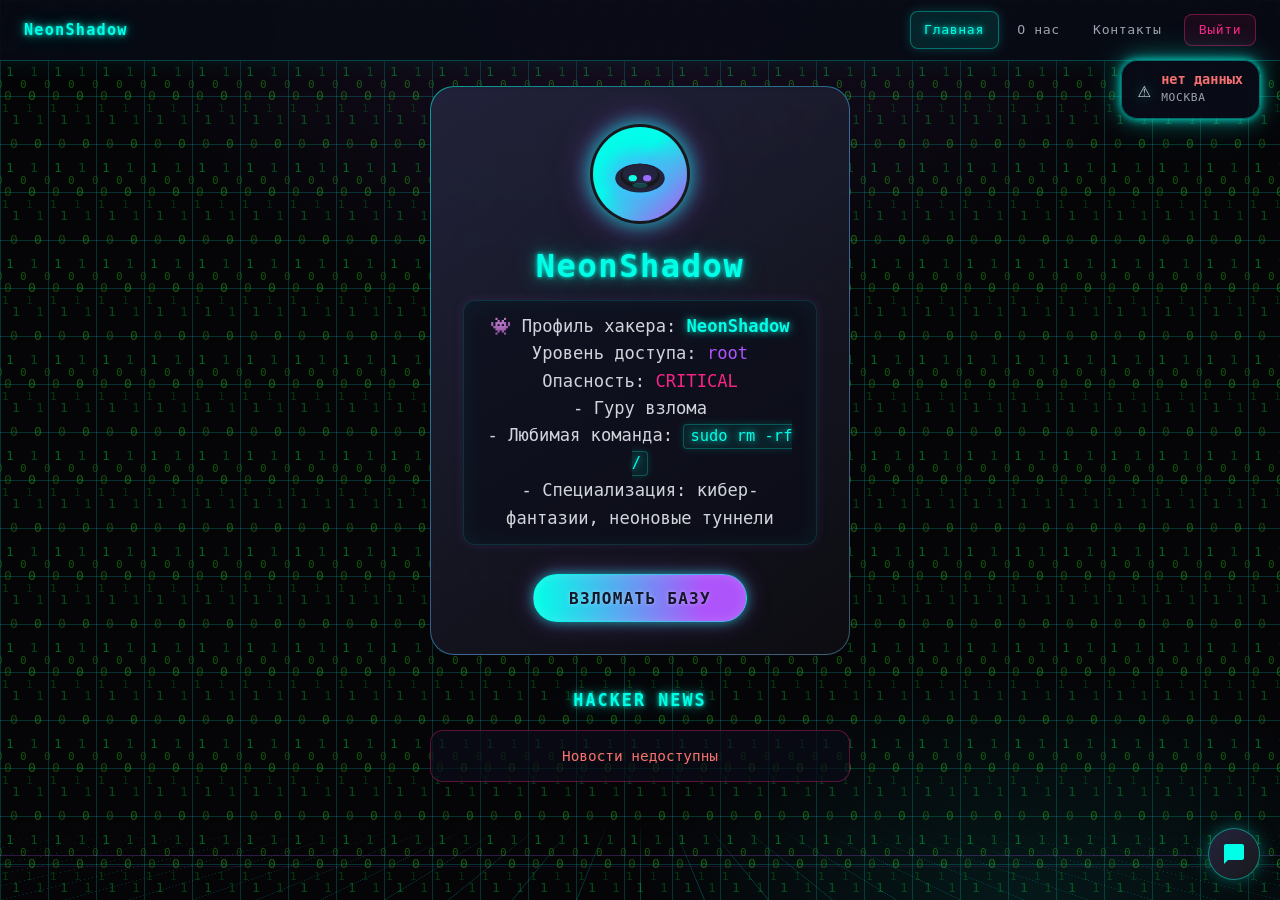
==== index.html @ e3a0846b "Initial commit" ====
<!DOCTYPE html>
<html lang="ru">
<head>
  <meta charset="UTF-8">
  <meta name="viewport" content="width=device-width, initial-scale=1.0">
  <meta name="description" content="Стартовая страница проекта. Редактируйте index.html, чтобы начать разработку.">
  <meta name="color-scheme" content="dark">
  <title>Добро пожаловать</title>
  <link rel="stylesheet" href="css/style.css">
</head>
<body>
  <div class="cyber-grid" aria-hidden="true"></div>
  <div class="matrix-rain" aria-hidden="true"></div>
  <header class="site-header">
    <div class="site-header__brand">
      <span class="site-header__title">NeonShadow</span>
      <span class="site-header__user" id="headerUsername" hidden aria-live="polite"></span>
    </div>
    <nav class="site-nav" aria-label="Основная навигация">
      <a href="index.html" class="site-nav__link site-nav__link--active">Главная</a>
      <a href="about.html" class="site-nav__link">О нас</a>
      <a href="contact.html" class="site-nav__link">Контакты</a>
      <button type="button" class="site-nav__logout" id="logoutBtn">Выйти</button>
    </nav>
  </header>
  <aside class="weather-widget weather-widget--loading" id="weatherWidget" aria-label="Погода в Москве">
    <span class="weather-widget__icon" id="weatherIcon" aria-hidden="true">⏳</span>
    <div class="weather-widget__info">
      <span class="weather-widget__temp" id="weatherTemp">—</span>
      <span class="weather-widget__city">Москва</span>
    </div>
  </aside>
  <main>
    <div class="hacker-card">
      <div class="hacker-avatar">
        <svg viewBox="0 0 64 64">
          <ellipse cx="32" cy="36" rx="24" ry="14" fill="#22243c"/>
          <ellipse cx="32" cy="34" rx="19" ry="12" fill="#18181b"/>
          <ellipse cx="32" cy="32" rx="17" ry="10" fill="#23243d"/>
          <rect x="19" y="24" width="26" height="12" rx="7" fill="#23243d"/>
          <ellipse cx="25" cy="36" rx="4" ry="3" fill="#10ffe7"/>
          <ellipse cx="39" cy="36" rx="4" ry="3" fill="#9a6cff"/>
          <ellipse cx="32" cy="43" rx="7.5" ry="2.5" fill="#0ff7" fill-opacity="0.44"/>
        </svg>
      </div>
      <div class="hacker-nick">NeonShadow</div>
      <div class="hacker-desc">
        👾 Профиль хакера: <b>NeonShadow</b><br>
        Уровень доступа: <span style="color:#ad54fa">root</span><br>
        Опасность: <span style="color:#f72485;">CRITICAL</span><br>
        - Гуру взлома<br>
        - Любимая команда: <code>sudo rm -rf /</code><br>
        - Специализация: кибер-фантазии, неоновые туннели
      </div>
      <button type="button" class="hack-btn" id="hackBtn">Взломать базу</button>
    </div>
    <section class="news-feed news-feed--loading" id="newsFeed" aria-label="Новости Hacker News">
      <h2 class="news-feed__title">Hacker News</h2>
      <p class="news-feed__status" id="newsStatus">Загрузка ленты…</p>
      <div class="news-feed__list" id="newsList"></div>
    </section>
  </main>
  <div class="chat-widget" id="chatWidget">
    <button type="button" class="chat-toggle" id="chatToggle" aria-label="Открыть чат">
      <svg viewBox="0 0 24 24" width="24" height="24" aria-hidden="true">
        <path fill="currentColor" d="M20 2H4c-1.1 0-2 .9-2 2v18l4-4h14c1.1 0 2-.9 2-2V4c0-1.1-.9-2-2-2z"/>
      </svg>
    </button>
    <div class="chat-panel" id="chatPanel" role="dialog" aria-label="Чат с ботом">
      <header class="chat-panel__header">
        <span class="chat-panel__title">NeonBot</span>
        <span class="chat-panel__status">online</span>
        <button type="button" class="chat-panel__close" id="chatClose" aria-label="Закрыть чат">×</button>
      </header>
      <div class="chat-panel__messages" id="chatMessages" role="log" aria-live="polite"></div>
      <form class="chat-panel__form" id="chatForm">
        <input
          type="text"
          class="chat-panel__input"
          id="chatInput"
          placeholder="Введите сообщение..."
          autocomplete="off"
          maxlength="500"
        >
        <button type="submit" class="chat-panel__send" aria-label="Отправить">➤</button>
      </form>
    </div>
  </div>
  <script src="js/api.js?v=widgets"></script>
  <script src="js/session.js?v=widgets"></script>
  <script src="js/logout.js?v=widgets"></script>
  <script src="js/weather.js?v=widgets"></script>
  <script src="js/aliases.js?v=widgets"></script>
  <script src="js/news.js?v=widgets"></script>
  <script src="js/chat.js?v=widgets"></script>
</body>
</html>
---- css/style.css ----
:root {
  --card-width: 420px;
  --matrix-green: #00ff41;
  --matrix-green-dim: #00cc33;
  --neon-cyan: #00ffe7;
  --neon-purple: #ad54fa;
  --neon-pink: #f72485;
  --neon-green: #36ff80;
  --bg-deep: #050508;
  --glow-cyan-sm: 0 0 6px rgba(0, 255, 231, 0.7), 0 0 14px rgba(0, 255, 231, 0.35);
  --glow-cyan-md: 0 0 8px rgba(0, 255, 231, 0.8), 0 0 20px rgba(0, 255, 231, 0.45), 0 0 40px rgba(0, 255, 231, 0.2);
  --glow-purple-sm: 0 0 6px rgba(173, 84, 250, 0.7), 0 0 14px rgba(173, 84, 250, 0.35);
  --glow-purple-md: 0 0 8px rgba(173, 84, 250, 0.8), 0 0 22px rgba(173, 84, 250, 0.45), 0 0 44px rgba(173, 84, 250, 0.2);
  --glow-card: 0 0 8px rgba(0, 255, 231, 0.35), 0 0 24px rgba(0, 255, 231, 0.2), 0 0 48px rgba(173, 84, 250, 0.15), inset 0 0 32px rgba(0, 255, 231, 0.04);
  --text-glow-cyan: 0 0 4px rgba(0, 255, 231, 0.9), 0 0 12px rgba(0, 255, 231, 0.6), 0 0 28px rgba(0, 255, 231, 0.3);
  --text-glow-purple: 0 0 4px rgba(173, 84, 250, 0.9), 0 0 12px rgba(173, 84, 250, 0.55), 0 0 24px rgba(173, 84, 250, 0.25);
}

*,
*::before,
*::after {
  box-sizing: border-box;
}

html {
  -webkit-text-size-adjust: 100%;
}

body {
  margin: 0;
  min-height: 100vh;
  min-height: 100dvh;
  font-family: system-ui, -apple-system, "Segoe UI", Roboto, sans-serif;
  font-size: 1rem;
  line-height: 1.6;
  color: #d1d5db;
  background:
    radial-gradient(ellipse 80% 60% at 50% 0%, rgba(173, 84, 250, 0.12) 0%, transparent 55%),
    radial-gradient(ellipse 60% 50% at 80% 100%, rgba(0, 255, 231, 0.08) 0%, transparent 50%),
    var(--bg-deep);
  display: flex;
  align-items: center;
  justify-content: center;
  padding: 1.5rem;
  position: relative;
  overflow-x: hidden;
}

/* Cyber grid layers — above background, below matrix rain */
.cyber-grid {
  position: fixed;
  inset: 0;
  z-index: 2;
  pointer-events: none;
  overflow: hidden;
}

/* Full-screen flat grid with pulse */
.cyber-grid::before {
  content: "";
  position: absolute;
  inset: 0;
  background-image:
    linear-gradient(rgba(0, 255, 231, 0.18) 1px, transparent 1px),
    linear-gradient(90deg, rgba(0, 255, 231, 0.18) 1px, transparent 1px);
  background-size: 48px 48px;
  animation: cyber-grid-pulse 4s ease-in-out infinite alternate;
}

/* Perspective horizon grid with scroll */
.cyber-grid::after {
  content: "";
  position: absolute;
  left: -50%;
  width: 200%;
  bottom: 0;
  height: 58%;
  background-image:
    linear-gradient(rgba(173, 84, 250, 0.35) 1px, transparent 1px),
    linear-gradient(90deg, rgba(0, 255, 231, 0.28) 1px, transparent 1px);
  background-size: 64px 64px;
  transform: perspective(480px) rotateX(72deg);
  transform-origin: center bottom;
  animation: cyber-grid-scroll 3.5s linear infinite;
  opacity: 0.75;
  mask-image: linear-gradient(to top, black 0%, black 35%, transparent 90%);
  -webkit-mask-image: linear-gradient(to top, black 0%, black 35%, transparent 90%);
}

@keyframes cyber-grid-scroll {
  from { background-position: 0 0, 0 0; }
  to { background-position: 0 64px, 0 64px; }
}

@keyframes cyber-grid-pulse {
  from { opacity: 0.35; }
  to { opacity: 0.85; }
}

@keyframes neon-pulse {
  0%, 100% {
    box-shadow:
      0 0 8px rgba(0, 255, 231, 0.35),
      0 0 24px rgba(0, 255, 231, 0.18),
      0 0 48px rgba(173, 84, 250, 0.12);
    border-color: rgba(0, 255, 231, 0.35);
  }
  50% {
    box-shadow:
      0 0 16px rgba(0, 255, 231, 0.75),
      0 0 40px rgba(0, 255, 231, 0.45),
      0 0 80px rgba(173, 84, 250, 0.35),
      0 0 120px rgba(0, 255, 231, 0.15);
    border-color: rgba(0, 255, 231, 0.75);
  }
}

@keyframes card-outer-glow {
  0%, 100% {
    opacity: 0.4;
    transform: scale(1);
    box-shadow:
      0 0 20px rgba(0, 255, 231, 0.35),
      0 0 50px rgba(173, 84, 250, 0.2);
  }
  50% {
    opacity: 1;
    transform: scale(1.02);
    box-shadow:
      0 0 35px rgba(0, 255, 231, 0.7),
      0 0 70px rgba(173, 84, 250, 0.45),
      0 0 100px rgba(0, 255, 231, 0.2);
  }
}

.matrix-rain {
  position: fixed;
  inset: 0;
  z-index: 1;
  pointer-events: none;
  overflow: hidden;
  background: transparent;
}

.matrix-rain::before,
.matrix-rain::after {
  content: "";
  position: absolute;
  left: 0;
  right: 0;
  top: -100%;
  height: 200%;
  background-image: url("data:image/svg+xml,%3Csvg xmlns='http://www.w3.org/2000/svg' width='48' height='96' viewBox='0 0 48 96'%3E%3Ctext x='6' y='16' fill='%2300ff41' font-family='Consolas,monospace' font-size='13' opacity='.95'%3E1%3C/text%3E%3Ctext x='28' y='40' fill='%2339ff14' font-family='Consolas,monospace' font-size='13' opacity='.92'%3E0%3C/text%3E%3Ctext x='12' y='64' fill='%2300ff41' font-family='Consolas,monospace' font-size='13' opacity='.75'%3E1%3C/text%3E%3Ctext x='34' y='88' fill='%2339ff14' font-family='Consolas,monospace' font-size='13' opacity='.88'%3E0%3C/text%3E%3Ctext x='20' y='28' fill='%2339ff14' font-family='Consolas,monospace' font-size='11' opacity='.85'%3E0%3C/text%3E%3Ctext x='2' y='52' fill='%2300ff41' font-family='Consolas,monospace' font-size='11' opacity='.55'%3E1%3C/text%3E%3C/svg%3E");
  background-size: 48px 96px;
  animation: matrix-fall 8.5s linear infinite;
  opacity: 0.38;
}

.matrix-rain::after {
  animation-duration: 12.5s;
  animation-delay: -4s;
  opacity: 0.28;
  background-position-x: 24px;
}

@keyframes matrix-fall {
  from { transform: translateY(0); }
  to { transform: translateY(50%); }
}

main {
  position: relative;
  z-index: 3;
  display: flex;
  flex-direction: column;
  align-items: center;
  width: 100%;
  max-width: var(--card-width);
  margin: 0 auto;
  padding: 0;
  background: transparent;
  box-shadow: none;
  text-align: center;
}

.hacker-card,
.aliases-card {
  width: 100%;
  max-width: var(--card-width);
}

.hacker-card {
  background: linear-gradient(145deg, rgba(35, 36, 61, 0.92) 0%, rgba(13, 13, 18, 0.95) 100%);
  border: 1px solid rgba(0, 255, 231, 0.35);
  border-radius: 1.5rem;
  padding: 2.5rem 2rem 2rem;
  text-align: center;
  position: relative;
  isolation: isolate;
  animation: neon-pulse 3.5s ease-in-out infinite;
  backdrop-filter: blur(6px);
}

.hacker-card::after {
  content: "";
  position: absolute;
  inset: -8px;
  border-radius: inherit;
  z-index: -1;
  pointer-events: none;
  animation: card-outer-glow 3.5s ease-in-out infinite;
}

.hacker-card::before {
  content: "";
  position: absolute;
  inset: -1px;
  border-radius: inherit;
  padding: 1px;
  background: linear-gradient(135deg, rgba(0, 255, 231, 0.5), rgba(173, 84, 250, 0.4), rgba(247, 36, 133, 0.3));
  mask: linear-gradient(#fff 0 0) content-box, linear-gradient(#fff 0 0);
  mask-composite: exclude;
  -webkit-mask-composite: xor;
  pointer-events: none;
  opacity: 0.7;
}

.hacker-avatar {
  width: 94px;
  height: 94px;
  border-radius: 50%;
  margin: 0 auto 1.25rem;
  background: linear-gradient(135deg, #00ffea 41%, #9574f3 88%);
  display: flex;
  align-items: center;
  justify-content: center;
  box-shadow:
    0 0 0 3px #18181b,
    0 0 16px 6px rgba(0, 255, 231, 0.55),
    0 0 32px 8px rgba(173, 84, 250, 0.35);
}

.hacker-avatar svg {
  width: 66px;
  height: 66px;
  fill: #18181b;
  filter: drop-shadow(0 0 10px #0ff) drop-shadow(0 0 10px #a259f7);
}

.hacker-nick {
  color: var(--neon-cyan);
  text-shadow: var(--text-glow-cyan);
  font-size: 2rem;
  font-family: "Fira Mono", monospace;
  font-weight: 700;
  letter-spacing: 0.05em;
  margin-bottom: 0.25em;
}

.hacker-desc {
  color: #d1d5db;
  background: rgba(10, 12, 24, 0.55);
  margin-bottom: 1.7em;
  font-size: 1.07rem;
  padding: 0.7em 1em;
  border-radius: 0.7em;
  border: 1px solid rgba(0, 255, 231, 0.15);
  box-shadow:
    inset 0 0 24px rgba(0, 255, 231, 0.06),
    0 0 12px rgba(173, 84, 250, 0.12);
  font-family: "JetBrains Mono", "Fira Mono", monospace;
}

.hacker-desc b {
  color: var(--neon-cyan);
  text-shadow: var(--glow-cyan-sm);
}

.hacker-desc code {
  font-family: ui-monospace, "Cascadia Code", "Segoe UI Mono", monospace;
  font-size: 0.9em;
  padding: 0.15em 0.4em;
  background: rgba(0, 255, 231, 0.08);
  border: 1px solid rgba(0, 255, 231, 0.25);
  border-radius: 0.25rem;
  color: var(--neon-cyan);
  text-shadow: var(--glow-cyan-sm);
  box-shadow: 0 0 8px rgba(0, 255, 231, 0.15);
}

.hack-btn {
  text-transform: uppercase;
  font-family: "JetBrains Mono", "Fira Mono", monospace;
  font-size: 1rem;
  letter-spacing: 0.08em;
  padding: 0.85em 2.2em;
  background: linear-gradient(90deg, #00ffe7 0%, #ad54fa 80%);
  color: #14172b;
  border: 1px solid rgba(0, 255, 231, 0.5);
  border-radius: 1.5em;
  font-weight: 700;
  box-shadow:
    0 0 12px rgba(0, 255, 231, 0.55),
    0 0 24px rgba(173, 84, 250, 0.35),
    inset 0 0 12px rgba(255, 255, 255, 0.15);
  cursor: pointer;
  transition: transform 0.1s cubic-bezier(0.5, 1.7, 0.4, 1), box-shadow 0.22s;
  outline: none;
  text-shadow: 0 0 4px rgba(255, 255, 255, 0.4);
}

.hack-btn:hover {
  box-shadow:
    0 0 18px rgba(0, 255, 231, 0.7),
    0 0 36px rgba(173, 84, 250, 0.45),
    inset 0 0 16px rgba(255, 255, 255, 0.2);
}

.hack-btn:active {
  transform: scale(0.96);
  box-shadow:
    0 0 24px rgba(0, 255, 231, 0.85),
    0 0 40px rgba(173, 84, 250, 0.5);
}

.hack-btn.hacked {
  background: linear-gradient(90deg, #36ff80 0%, #00c264 80%);
  color: #fff;
  border-color: rgba(54, 255, 128, 0.6);
  box-shadow:
    0 0 14px rgba(54, 255, 128, 0.55),
    0 0 28px rgba(0, 194, 100, 0.35);
  text-shadow: 0 0 8px rgba(255, 255, 255, 0.5);
}

#aliases-list {
  width: 100%;
  max-width: var(--card-width);
  margin-top: 2em;
  opacity: 0;
  transition: opacity 0.7s cubic-bezier(0.39, 0.58, 0.57, 1);
  pointer-events: none;
  will-change: opacity;
}

.aliases-card {
  background: rgba(22, 24, 40, 0.9);
  border: 1px solid rgba(173, 84, 250, 0.35);
  border-radius: 1em;
  padding: 1.5em 1.4em;
  box-shadow:
    var(--glow-purple-sm),
    inset 0 0 24px rgba(173, 84, 250, 0.06);
  backdrop-filter: blur(6px);
}

.aliases-card__title {
  font-weight: 700;
  color: var(--neon-cyan);
  font-size: 1.13em;
  margin-bottom: 0.65em;
  letter-spacing: 0.06em;
  text-align: center;
  text-shadow: var(--text-glow-cyan);
}

.aliases-card__list {
  margin: 0;
  padding: 0;
  list-style: none;
}

.aliases-card__item {
  color: var(--neon-purple);
  background: rgba(10, 12, 24, 0.7);
  margin: 0 0 0.6em;
  padding: 0.55em 1.2em;
  border-radius: 0.8em;
  border: 1px solid rgba(173, 84, 250, 0.25);
  font-family: "JetBrains Mono", "Fira Mono", "Consolas", monospace;
  font-size: 1em;
  box-shadow: 0 0 10px rgba(173, 84, 250, 0.15);
  text-shadow: var(--glow-purple-sm);
  letter-spacing: 0.04em;
}

.aliases-card__item:last-child {
  margin-bottom: 0;
}

@keyframes fade-in-up {
  from {
    opacity: 0;
    transform: translateY(1.25rem);
  }
  to {
    opacity: 1;
    transform: translateY(0);
  }
}

.news-feed {
  width: 100%;
  max-width: var(--card-width);
  margin-top: 2rem;
  text-align: left;
}

.news-feed__title {
  margin: 0 0 1rem;
  font-family: "Fira Mono", "JetBrains Mono", monospace;
  font-size: 1.05rem;
  font-weight: 700;
  letter-spacing: 0.12em;
  text-transform: uppercase;
  text-align: center;
  color: var(--neon-cyan);
  text-shadow: var(--text-glow-cyan);
}

.news-feed__status {
  margin: 0;
  padding: 0.85rem 1rem;
  text-align: center;
  font-family: "JetBrains Mono", "Fira Mono", monospace;
  font-size: 0.9rem;
  color: #9ca3af;
  background: rgba(10, 12, 24, 0.7);
  border: 1px solid rgba(0, 255, 231, 0.18);
  border-radius: 0.8rem;
}

.news-feed--error .news-feed__status {
  color: #f87171;
  border-color: rgba(247, 36, 133, 0.35);
}

.news-feed:not(.news-feed--loading):not(.news-feed--error) .news-feed__status {
  display: none;
}

.news-feed__list {
  display: flex;
  flex-direction: column;
  gap: 0.85rem;
  margin: 0;
  padding: 0;
}

.news-card {
  display: flex;
  flex-direction: column;
  gap: 0.65rem;
  padding: 1.1rem 1.15rem 1rem;
  background: linear-gradient(145deg, rgba(35, 36, 61, 0.92) 0%, rgba(13, 13, 18, 0.95) 100%);
  border: 1px solid rgba(0, 255, 231, 0.28);
  border-radius: 1rem;
  box-shadow:
    var(--glow-cyan-sm),
    inset 0 0 24px rgba(0, 255, 231, 0.04);
  backdrop-filter: blur(6px);
  opacity: 0;
  animation: fade-in-up 0.55s ease-out both;
  animation-delay: var(--news-card-delay, 0ms);
  transition: border-color 0.2s ease, box-shadow 0.2s ease, transform 0.2s ease;
}

.news-card:hover {
  border-color: rgba(173, 84, 250, 0.55);
  box-shadow:
    var(--glow-purple-sm),
    0 0 20px rgba(0, 255, 231, 0.18);
  transform: translateY(-2px);
}

.news-card__title {
  margin: 0;
  font-family: "JetBrains Mono", "Fira Mono", monospace;
  font-size: 0.98rem;
  font-weight: 600;
  line-height: 1.45;
  color: #e5e7eb;
  text-shadow: 0 0 8px rgba(0, 255, 231, 0.2);
}

.news-card__link {
  align-self: flex-start;
  font-family: "JetBrains Mono", "Fira Mono", monospace;
  font-size: 0.82rem;
  letter-spacing: 0.04em;
  color: var(--neon-purple);
  text-decoration: none;
  text-shadow: var(--glow-purple-sm);
  border-bottom: 1px solid rgba(173, 84, 250, 0.45);
  transition: color 0.15s ease, border-color 0.15s ease;
}

.news-card__link:hover {
  color: var(--neon-cyan);
  border-bottom-color: rgba(0, 255, 231, 0.6);
  text-shadow: var(--text-glow-cyan);
}

:focus-visible {
  outline: 2px solid #00ff41;
  outline-offset: 2px;
}

/* Site header & navigation */
.site-header {
  position: fixed;
  top: 0;
  left: 0;
  right: 0;
  z-index: 10;
  display: flex;
  align-items: center;
  justify-content: space-between;
  gap: 1rem;
  padding: 0.7rem 1.5rem;
  background: rgba(8, 10, 20, 0.9);
  border-bottom: 1px solid rgba(0, 255, 231, 0.25);
  box-shadow: 0 0 20px rgba(0, 255, 231, 0.1), 0 4px 24px rgba(0, 0, 0, 0.4);
  backdrop-filter: blur(12px);
  font-family: "JetBrains Mono", "Fira Mono", monospace;
}

.site-header__title {
  color: var(--neon-cyan);
  font-size: 0.95rem;
  font-weight: 700;
  letter-spacing: 0.08em;
  text-shadow: var(--text-glow-cyan);
  white-space: nowrap;
}

.site-header__brand {
  display: flex;
  align-items: center;
  gap: 0.75rem;
  min-width: 0;
}

.site-header__user {
  color: var(--neon-purple);
  font-size: 0.95rem;
  font-weight: 700;
  letter-spacing: 0.08em;
  text-shadow: var(--glow-purple-sm);
  white-space: nowrap;
  overflow: hidden;
  text-overflow: ellipsis;
  max-width: 12rem;
  padding: 0.2rem 0.55rem;
  border: 1px solid rgba(173, 84, 250, 0.35);
  border-radius: 999px;
  background: rgba(173, 84, 250, 0.08);
}

.site-header__user::before {
  content: "@";
  color: inherit;
  font: inherit;
  margin-right: 0.1rem;
}

.site-nav {
  display: flex;
  align-items: center;
  gap: 0.25rem;
  flex-wrap: wrap;
}

.site-nav__link {
  color: #9ca3af;
  text-decoration: none;
  padding: 0.45rem 0.85rem;
  border-radius: 0.5rem;
  border: 1px solid transparent;
  font-size: 0.82rem;
  letter-spacing: 0.05em;
  transition: color 0.2s ease, background 0.2s ease, border-color 0.2s ease, box-shadow 0.2s ease;
}

.site-nav__link:hover {
  color: var(--neon-cyan);
  text-shadow: var(--glow-cyan-sm);
}

.site-nav__link--active {
  color: var(--neon-cyan);
  background: rgba(0, 255, 231, 0.1);
  border-color: rgba(0, 255, 231, 0.35);
  text-shadow: var(--text-glow-cyan);
  box-shadow: 0 0 12px rgba(0, 255, 231, 0.2);
}

.site-nav__logout {
  margin-left: 0.25rem;
  padding: 0.45rem 0.85rem;
  border-radius: 0.5rem;
  border: 1px solid rgba(247, 36, 133, 0.4);
  background: rgba(247, 36, 133, 0.08);
  color: var(--neon-pink);
  font-family: inherit;
  font-size: 0.82rem;
  letter-spacing: 0.05em;
  cursor: pointer;
  transition: color 0.2s ease, background 0.2s ease, border-color 0.2s ease, box-shadow 0.2s ease;
}

.site-nav__logout:hover {
  color: #fff;
  background: rgba(247, 36, 133, 0.2);
  border-color: rgba(247, 36, 133, 0.65);
  box-shadow: 0 0 12px rgba(247, 36, 133, 0.35);
}

.site-nav__logout:disabled {
  opacity: 0.6;
  cursor: wait;
}

/* About & content pages */
body.page-about,
body.page-contact,
body.page-login {
  display: block;
  padding-top: 3.75rem;
}

.page-login__main {
  position: relative;
  z-index: 3;
  display: flex;
  align-items: center;
  justify-content: center;
  min-height: calc(100vh - 3.75rem);
  min-height: calc(100dvh - 3.75rem);
  padding: 2rem 1.5rem 3rem;
}

.login-form {
  width: 100%;
  max-width: var(--card-width);
  background: linear-gradient(145deg, rgba(35, 36, 61, 0.92) 0%, rgba(13, 13, 18, 0.95) 100%);
  border: 1px solid rgba(0, 255, 231, 0.35);
  border-radius: 1.5rem;
  padding: 2.25rem 2rem 2rem;
  text-align: center;
  position: relative;
  isolation: isolate;
  animation: neon-pulse 3.5s ease-in-out infinite;
  backdrop-filter: blur(6px);
  box-shadow: var(--glow-card);
}

.login-form::before {
  content: "";
  position: absolute;
  inset: -1px;
  border-radius: inherit;
  padding: 1px;
  background: linear-gradient(135deg, rgba(0, 255, 231, 0.5), rgba(173, 84, 250, 0.4), rgba(247, 36, 133, 0.3));
  mask: linear-gradient(#fff 0 0) content-box, linear-gradient(#fff 0 0);
  mask-composite: exclude;
  -webkit-mask-composite: xor;
  pointer-events: none;
  opacity: 0.7;
}

.login-form__title {
  margin: 0 0 0.5rem;
  color: var(--neon-cyan);
  font-family: "JetBrains Mono", "Fira Mono", monospace;
  font-size: 1.65rem;
  font-weight: 700;
  letter-spacing: 0.06em;
  text-shadow: var(--text-glow-cyan);
  text-transform: uppercase;
}

.login-form__hint {
  margin: 0 0 1.25rem;
  color: #9ca3af;
  font-size: 0.92rem;
  line-height: 1.5;
}

.login-form__tabs {
  display: flex;
  gap: 0.5rem;
  margin-bottom: 1rem;
}

.login-form__tab {
  flex: 1;
  padding: 0.55rem 0.75rem;
  border-radius: 0.55rem;
  border: 1px solid rgba(0, 255, 231, 0.25);
  background: rgba(10, 12, 24, 0.65);
  color: #9ca3af;
  font-family: "JetBrains Mono", "Fira Mono", monospace;
  font-size: 0.8rem;
  letter-spacing: 0.06em;
  text-transform: uppercase;
  cursor: pointer;
  transition: color 0.2s ease, border-color 0.2s ease, box-shadow 0.2s ease;
}

.login-form__tab:hover {
  color: var(--neon-cyan);
}

.login-form__tab--active {
  color: var(--neon-cyan);
  border-color: rgba(0, 255, 231, 0.55);
  box-shadow: var(--glow-cyan-sm);
  text-shadow: var(--glow-cyan-sm);
}

.login-form__body--hidden {
  display: none;
}

.login-form__body {
  display: flex;
  flex-direction: column;
  gap: 1.1rem;
  text-align: left;
}

.login-form__field {
  display: flex;
  flex-direction: column;
  gap: 0.45rem;
}

.login-form__label {
  color: var(--neon-purple);
  font-family: "JetBrains Mono", "Fira Mono", monospace;
  font-size: 0.78rem;
  letter-spacing: 0.08em;
  text-transform: uppercase;
  text-shadow: var(--glow-purple-sm);
}

.login-form__input {
  width: 100%;
  padding: 0.75rem 0.9rem;
  border: 1px solid rgba(0, 255, 231, 0.3);
  border-radius: 0.65rem;
  background: rgba(10, 12, 24, 0.75);
  color: #e5e7eb;
  font-family: "JetBrains Mono", "Fira Mono", monospace;
  font-size: 0.95rem;
  outline: none;
  transition: border-color 0.2s ease, box-shadow 0.2s ease;
}

.login-form__input::placeholder {
  color: #6b7280;
}

.login-form__input:focus {
  border-color: rgba(0, 255, 231, 0.65);
  box-shadow: 0 0 0 2px rgba(0, 255, 231, 0.15), var(--glow-cyan-sm);
}

.login-form__error {
  margin: 0;
  color: var(--neon-pink);
  font-family: "JetBrains Mono", "Fira Mono", monospace;
  font-size: 0.88rem;
  text-align: center;
  text-shadow: 0 0 8px rgba(247, 36, 133, 0.65);
}

.login-form__submit {
  width: 100%;
  margin-top: 0.35rem;
}

.login-form__submit:disabled {
  opacity: 0.65;
  cursor: wait;
}

.page-container {
  position: relative;
  z-index: 3;
  max-width: 800px;
  width: 100%;
  margin: 0 auto;
  padding: 2rem 1.5rem 3rem;
}

.page-container h2 {
  color: var(--neon-cyan);
  font-family: "JetBrains Mono", "Fira Mono", monospace;
  font-size: 1.5rem;
  margin-top: 2rem;
  margin-bottom: 0.75rem;
  text-shadow: var(--glow-cyan-sm);
}

.page-container h2:first-child {
  margin-top: 0;
}

.page-container p {
  font-size: 1.05rem;
  line-height: 1.75;
  color: #d1d5db;
}

.page-container a {
  color: var(--neon-purple);
  text-shadow: var(--glow-purple-sm);
  text-decoration: none;
  transition: color 0.2s ease;
}

.page-container a:hover {
  color: var(--neon-cyan);
}

.site-footer {
  position: relative;
  z-index: 3;
  margin-top: 2rem;
  padding: 1.25rem 1.5rem;
  background: rgba(8, 10, 20, 0.9);
  border-top: 1px solid rgba(0, 255, 231, 0.2);
  color: #9ca3af;
  text-align: center;
  font-size: 0.85rem;
  font-family: "JetBrains Mono", "Fira Mono", monospace;
}

.weather-widget {
  position: fixed;
  top: 3.75rem;
  right: 1.25rem;
  z-index: 10;
  display: flex;
  align-items: center;
  gap: 0.65rem;
  padding: 0.65rem 1rem;
  background: rgba(10, 12, 24, 0.88);
  border: 1px solid rgba(0, 255, 231, 0.4);
  border-radius: 1rem;
  box-shadow: var(--glow-cyan-md);
  backdrop-filter: blur(10px);
  font-family: "JetBrains Mono", "Fira Mono", monospace;
  pointer-events: auto;
  cursor: default;
  user-select: none;
}

.weather-widget::after {
  content: attr(data-tooltip);
  position: absolute;
  top: calc(100% + 0.55rem);
  right: 0;
  width: max-content;
  max-width: 14rem;
  padding: 0.45rem 0.7rem;
  background: rgba(24, 24, 27, 0.95);
  border: 1px solid rgba(0, 255, 231, 0.4);
  border-radius: 0.5rem;
  color: #00ffe7;
  font-size: 0.7rem;
  font-weight: 400;
  line-height: 1.35;
  letter-spacing: 0.02em;
  text-transform: none;
  text-shadow: 0 0 8px rgba(0, 255, 231, 0.5);
  box-shadow: 0 4px 14px rgba(0, 0, 0, 0.45), 0 0 10px rgba(0, 255, 231, 0.15);
  opacity: 0;
  visibility: hidden;
  transform: translateY(-4px);
  transition: opacity 0.2s ease, transform 0.2s ease, visibility 0.2s ease;
  pointer-events: none;
}

.weather-widget:hover::after,
.weather-widget:focus-visible::after {
  opacity: 1;
  visibility: visible;
  transform: translateY(0);
}

.weather-widget__icon {
  font-size: 1.35rem;
  line-height: 1;
  filter: drop-shadow(0 0 6px rgba(0, 255, 231, 0.6));
}

.weather-widget__info {
  display: flex;
  flex-direction: column;
  align-items: flex-start;
  gap: 0.1rem;
}

.weather-widget__temp {
  color: var(--neon-cyan);
  font-size: 1.25rem;
  font-weight: 700;
  text-shadow: var(--text-glow-cyan);
  line-height: 1.2;
}

.weather-widget__city {
  color: #9ca3af;
  font-size: 0.7rem;
  letter-spacing: 0.06em;
  text-transform: uppercase;
}

.weather-widget--loading .weather-widget__temp {
  color: #6b7280;
  text-shadow: none;
}

.weather-widget--error .weather-widget__temp {
  color: #f87171;
  font-size: 0.85rem;
  text-shadow: none;
}

@media (max-width: 500px) {
  :root {
    --card-width: min(96vw, 420px);
  }

  body {
    padding: 1rem;
  }

  .site-header {
    padding: 0.55rem 0.75rem;
    flex-wrap: wrap;
  }

  .site-header__title {
    font-size: 0.8rem;
  }

  .site-nav__link {
    padding: 0.35rem 0.6rem;
    font-size: 0.75rem;
  }

  .weather-widget {
    top: 3.75rem;
    right: 0.75rem;
    padding: 0.5rem 0.75rem;
  }

  .weather-widget__temp {
    font-size: 1.1rem;
  }
}

/* Chat widget */
.chat-widget {
  position: fixed;
  bottom: 1.25rem;
  right: 1.25rem;
  z-index: 10;
  font-family: "JetBrains Mono", "Fira Mono", monospace;
}

.chat-toggle {
  width: 3.25rem;
  height: 3.25rem;
  border-radius: 50%;
  border: 1px solid rgba(0, 255, 231, 0.45);
  background: linear-gradient(135deg, #23243d 0%, #18181b 100%);
  color: #00ffe7;
  cursor: pointer;
  display: flex;
  align-items: center;
  justify-content: center;
  box-shadow: 0 0 16px rgba(0, 255, 231, 0.35), 0 4px 20px rgba(0, 0, 0, 0.5);
  transition: transform 0.15s ease, box-shadow 0.2s ease, opacity 0.2s ease, visibility 0.2s ease;
}

.chat-toggle:hover {
  box-shadow: 0 0 22px rgba(0, 255, 231, 0.55), 0 4px 24px rgba(173, 84, 250, 0.3);
  transform: scale(1.05);
}

.chat-toggle:active {
  transform: scale(0.96);
}

.chat-toggle--hidden {
  opacity: 0;
  visibility: hidden;
  pointer-events: none;
}

.chat-panel {
  position: absolute;
  bottom: 0;
  right: 0;
  width: 320px;
  max-height: 420px;
  display: flex;
  flex-direction: column;
  background: rgba(8, 10, 20, 0.94);
  border: 1px solid rgba(0, 255, 231, 0.4);
  border-radius: 1rem;
  box-shadow: var(--glow-cyan-md), 0 8px 32px rgba(0, 0, 0, 0.6);
  backdrop-filter: blur(14px);
  opacity: 0;
  visibility: hidden;
  transform: translateY(12px) scale(0.96);
  transform-origin: bottom right;
  transition: opacity 0.25s ease, transform 0.25s ease, visibility 0.25s ease;
  pointer-events: none;
}

.chat-panel--open {
  opacity: 1;
  visibility: visible;
  transform: translateY(0) scale(1);
  pointer-events: auto;
}

.chat-panel__header {
  display: flex;
  align-items: center;
  gap: 0.5rem;
  padding: 0.75rem 1rem;
  border-bottom: 1px solid rgba(0, 255, 231, 0.2);
  background: rgba(35, 36, 61, 0.6);
  border-radius: 1rem 1rem 0 0;
}

.chat-panel__title {
  color: var(--neon-cyan);
  font-weight: 700;
  font-size: 0.9rem;
  text-shadow: var(--text-glow-cyan);
}

.chat-panel__status {
  color: var(--neon-green);
  font-size: 0.65rem;
  letter-spacing: 0.08em;
  text-transform: uppercase;
  padding: 0.15rem 0.45rem;
  background: rgba(54, 255, 128, 0.1);
  border-radius: 0.35rem;
  border: 1px solid rgba(54, 255, 128, 0.4);
  text-shadow: 0 0 8px rgba(54, 255, 128, 0.6);
  box-shadow: 0 0 10px rgba(54, 255, 128, 0.2);
}

.chat-panel__close {
  margin-left: auto;
  width: 1.75rem;
  height: 1.75rem;
  border: none;
  border-radius: 0.4rem;
  background: transparent;
  color: #9ca3af;
  font-size: 1.25rem;
  line-height: 1;
  cursor: pointer;
  transition: color 0.15s ease, background 0.15s ease;
}

.chat-panel__close:hover {
  color: #f87171;
  background: rgba(248, 113, 113, 0.12);
}

.chat-panel__messages {
  flex: 1;
  min-height: 200px;
  max-height: 280px;
  overflow-y: auto;
  padding: 0.75rem;
  display: flex;
  flex-direction: column;
  gap: 0.5rem;
}

.chat-panel__messages::-webkit-scrollbar {
  width: 4px;
}

.chat-panel__messages::-webkit-scrollbar-thumb {
  background: rgba(0, 255, 231, 0.3);
  border-radius: 2px;
}

.chat-message {
  max-width: 88%;
  padding: 0.5rem 0.75rem;
  border-radius: 0.75rem;
  font-size: 0.8rem;
  line-height: 1.45;
  word-wrap: break-word;
  transform-origin: bottom;
}

.chat-message--user {
  align-self: flex-end;
  margin-left: auto;
  background: rgba(54, 255, 128, 0.22);
  border: 1px solid rgba(54, 255, 128, 0.5);
  color: #ecfdf5;
  border-bottom-right-radius: 0.2rem;
}

.chat-message--bot {
  align-self: flex-start;
  margin-right: auto;
  background: rgba(148, 163, 184, 0.22);
  border: 1px solid rgba(148, 163, 184, 0.4);
  color: #e5e7eb;
  border-bottom-left-radius: 0.2rem;
}

.chat-message--appear {
  animation: chat-message-bounce 0.45s ease-out;
}

@keyframes chat-message-bounce {
  0% {
    opacity: 0;
    transform: translateY(10px) scale(0.94);
  }
  58% {
    opacity: 1;
    transform: translateY(-4px) scale(1.03);
  }
  100% {
    opacity: 1;
    transform: translateY(0) scale(1);
  }
}

.chat-message--typing::after {
  content: '▋';
  color: var(--neon-cyan);
  text-shadow: var(--glow-cyan-sm);
  animation: chat-cursor-blink 0.6s step-end infinite;
}

@keyframes chat-cursor-blink {
  50% { opacity: 0; }
}

.chat-panel__form {
  display: flex;
  gap: 0.5rem;
  padding: 0.75rem;
  border-top: 1px solid rgba(0, 255, 231, 0.15);
}

.chat-panel__input {
  flex: 1;
  padding: 0.55rem 0.75rem;
  border: 1px solid rgba(0, 255, 231, 0.25);
  border-radius: 0.6rem;
  background: rgba(35, 36, 61, 0.5);
  color: #d1d5db;
  font-family: inherit;
  font-size: 0.8rem;
  outline: none;
  transition: border-color 0.2s ease, box-shadow 0.2s ease;
}

.chat-panel__input::placeholder {
  color: #6b7280;
}

.chat-panel__input:focus {
  border-color: rgba(0, 255, 231, 0.55);
  box-shadow: 0 0 8px rgba(0, 255, 231, 0.2);
}

.chat-panel__send {
  width: 2.25rem;
  height: 2.25rem;
  border: none;
  border-radius: 0.6rem;
  background: linear-gradient(135deg, #00ffe7 0%, #ad54fa 100%);
  color: #14172b;
  font-size: 0.9rem;
  cursor: pointer;
  display: flex;
  align-items: center;
  justify-content: center;
  transition: transform 0.1s ease, box-shadow 0.2s ease;
  flex-shrink: 0;
}

.chat-panel__send:hover {
  box-shadow: 0 0 12px rgba(0, 255, 231, 0.4);
}

.chat-panel__send:active {
  transform: scale(0.94);
}

@media (max-width: 500px) {
  .chat-widget {
    bottom: 0.75rem;
    right: 0.75rem;
  }

  .chat-panel {
    width: calc(100vw - 1.5rem);
    max-width: 320px;
  }
}

@media (prefers-reduced-motion: reduce) {
  .cyber-grid::before,
  .cyber-grid::after,
  .matrix-rain::before,
  .matrix-rain::after,
  .hacker-card,
  .hacker-card::after {
    animation: none;
  }

  .cyber-grid::before {
    opacity: 0.5;
  }

  .hacker-card {
    box-shadow: var(--glow-card);
  }

  .chat-message--appear,
  .news-card {
    animation: none;
    opacity: 1;
    transform: none;
  }

  * {
    animation-duration: 0.01ms !important;
    transition-duration: 0.01ms !important;
  }
}
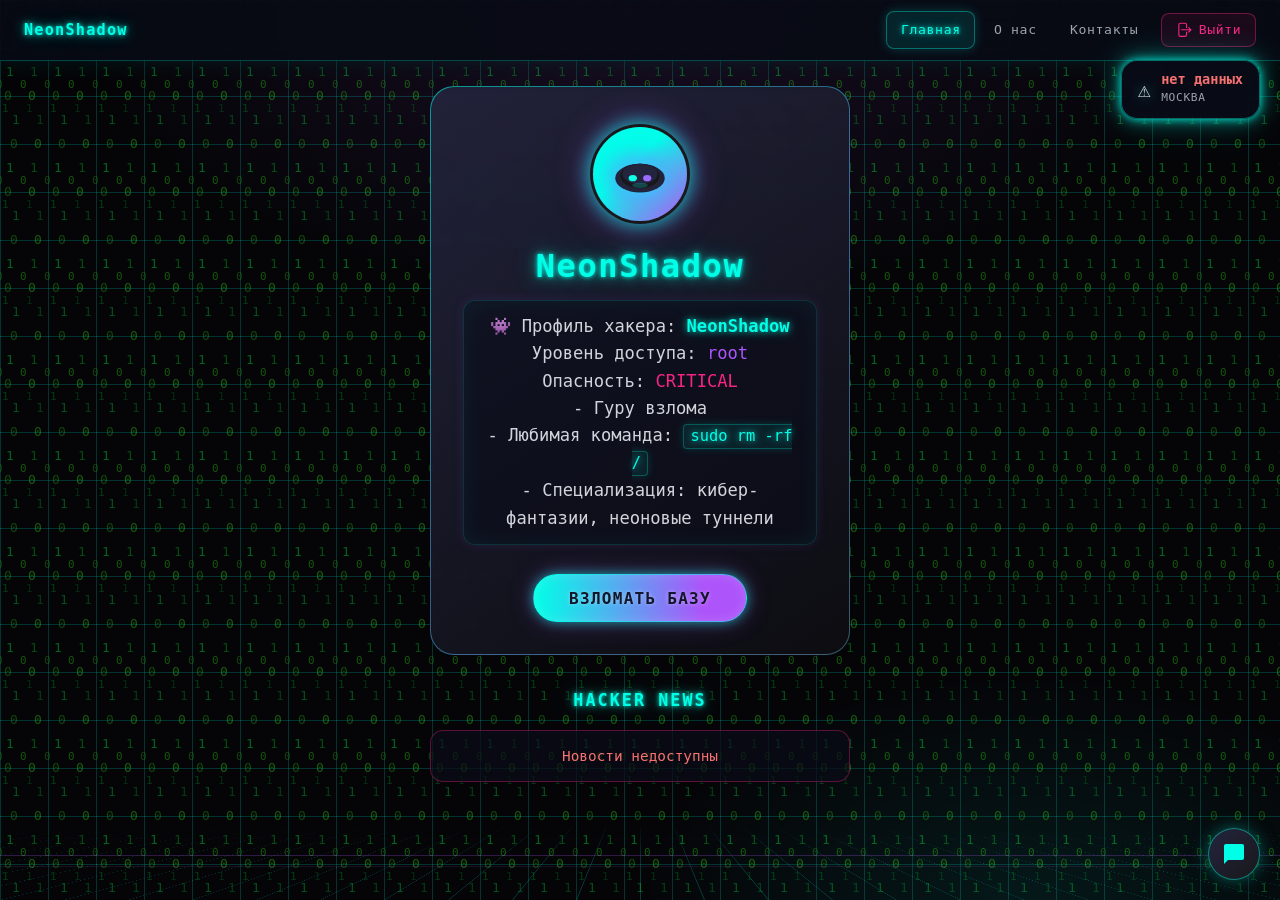
==== commit c71a11b4: "Add new feature files" ====
--- a/index.html
+++ b/index.html
@@ -6,6 +6,7 @@
   <meta name="description" content="Стартовая страница проекта. Редактируйте index.html, чтобы начать разработку.">
   <meta name="color-scheme" content="dark">
   <title>Добро пожаловать</title>
+  <link rel="icon" href="/favicon.svg" type="image/svg+xml">
   <link rel="stylesheet" href="css/style.css">
 </head>
 <body>
@@ -20,7 +21,12 @@
       <a href="index.html" class="site-nav__link site-nav__link--active">Главная</a>
       <a href="about.html" class="site-nav__link">О нас</a>
       <a href="contact.html" class="site-nav__link">Контакты</a>
-      <button type="button" class="site-nav__logout" id="logoutBtn">Выйти</button>
+      <button type="button" class="site-nav__logout" id="logoutBtn">
+        <svg class="site-nav__logout-icon" viewBox="0 0 24 24" fill="none" aria-hidden="true">
+          <path d="M15.75 9V5.25C15.75 4.00736 14.7426 3 13.5 3L7.5 3C6.25736 3 5.25 4.00736 5.25 5.25L5.25 18.75C5.25 19.9926 6.25736 21 7.5 21H13.5C14.7426 21 15.75 19.9926 15.75 18.75V15M18.75 15L21.75 12M21.75 12L18.75 9M21.75 12L9 12" stroke="currentColor" stroke-width="1.5" stroke-linecap="round" stroke-linejoin="round"/>
+        </svg>
+        <span class="site-nav__logout-text">Выйти</span>
+      </button>
     </nav>
   </header>
   <aside class="weather-widget weather-widget--loading" id="weatherWidget" aria-label="Погода в Москве">
@@ -46,8 +52,8 @@
       <div class="hacker-nick">NeonShadow</div>
       <div class="hacker-desc">
         👾 Профиль хакера: <b>NeonShadow</b><br>
-        Уровень доступа: <span style="color:#ad54fa">root</span><br>
-        Опасность: <span style="color:#f72485;">CRITICAL</span><br>
+        Уровень доступа: <span class="hacker-desc__root">root</span><br>
+        Опасность: <span class="hacker-desc__critical">CRITICAL</span><br>
         - Гуру взлома<br>
         - Любимая команда: <code>sudo rm -rf /</code><br>
         - Специализация: кибер-фантазии, неоновые туннели
@@ -82,16 +88,20 @@
           autocomplete="off"
           maxlength="500"
         >
-        <button type="submit" class="chat-panel__send" aria-label="Отправить">➤</button>
+        <button type="submit" class="chat-panel__send" aria-label="Отправить">
+          <svg class="chat-panel__send-icon" viewBox="0 0 24 24" fill="none" aria-hidden="true">
+            <path d="M5.99972 12L3.2688 3.12451C9.88393 5.04617 16.0276 8.07601 21.4855 11.9997C16.0276 15.9235 9.884 18.9535 3.26889 20.8752L5.99972 12ZM5.99972 12L13.5 12" stroke="currentColor" stroke-width="1.5" stroke-linecap="round" stroke-linejoin="round"/>
+          </svg>
+        </button>
       </form>
     </div>
   </div>
   <script src="js/api.js?v=widgets"></script>
   <script src="js/session.js?v=widgets"></script>
   <script src="js/logout.js?v=widgets"></script>
+  <script src="js/chat.js?v=debounce"></script>
   <script src="js/weather.js?v=widgets"></script>
   <script src="js/aliases.js?v=widgets"></script>
-  <script src="js/news.js?v=widgets"></script>
-  <script src="js/chat.js?v=widgets"></script>
+  <script src="js/news.js?v=news-cache"></script>
 </body>
 </html>
--- a/css/style.css
+++ b/css/style.css
@@ -14,6 +14,8 @@
   --glow-card: 0 0 8px rgba(0, 255, 231, 0.35), 0 0 24px rgba(0, 255, 231, 0.2), 0 0 48px rgba(173, 84, 250, 0.15), inset 0 0 32px rgba(0, 255, 231, 0.04);
   --text-glow-cyan: 0 0 4px rgba(0, 255, 231, 0.9), 0 0 12px rgba(0, 255, 231, 0.6), 0 0 28px rgba(0, 255, 231, 0.3);
   --text-glow-purple: 0 0 4px rgba(173, 84, 250, 0.9), 0 0 12px rgba(173, 84, 250, 0.55), 0 0 24px rgba(173, 84, 250, 0.25);
+  --matrix-fall-fast: 8.5s;
+  --matrix-fall-slow: 12.5s;
 }
 
 *,
@@ -50,7 +52,7 @@
 .cyber-grid {
   position: fixed;
   inset: 0;
-  z-index: 2;
+  z-index: 1;
   pointer-events: none;
   overflow: hidden;
 }
@@ -136,7 +138,7 @@
 .matrix-rain {
   position: fixed;
   inset: 0;
-  z-index: 1;
+  z-index: 2;
   pointer-events: none;
   overflow: hidden;
   background: transparent;
@@ -150,14 +152,14 @@
   right: 0;
   top: -100%;
   height: 200%;
-  background-image: url("data:image/svg+xml,%3Csvg xmlns='http://www.w3.org/2000/svg' width='48' height='96' viewBox='0 0 48 96'%3E%3Ctext x='6' y='16' fill='%2300ff41' font-family='Consolas,monospace' font-size='13' opacity='.95'%3E1%3C/text%3E%3Ctext x='28' y='40' fill='%2339ff14' font-family='Consolas,monospace' font-size='13' opacity='.92'%3E0%3C/text%3E%3Ctext x='12' y='64' fill='%2300ff41' font-family='Consolas,monospace' font-size='13' opacity='.75'%3E1%3C/text%3E%3Ctext x='34' y='88' fill='%2339ff14' font-family='Consolas,monospace' font-size='13' opacity='.88'%3E0%3C/text%3E%3Ctext x='20' y='28' fill='%2339ff14' font-family='Consolas,monospace' font-size='11' opacity='.85'%3E0%3C/text%3E%3Ctext x='2' y='52' fill='%2300ff41' font-family='Consolas,monospace' font-size='11' opacity='.55'%3E1%3C/text%3E%3C/svg%3E");
+  background-image: url("matrix-rain.svg");
   background-size: 48px 96px;
-  animation: matrix-fall 8.5s linear infinite;
+  animation: matrix-fall var(--matrix-fall-fast) linear infinite;
   opacity: 0.38;
 }
 
 .matrix-rain::after {
-  animation-duration: 12.5s;
+  animation-duration: var(--matrix-fall-slow);
   animation-delay: -4s;
   opacity: 0.28;
   background-position-x: 24px;
@@ -189,6 +191,17 @@
   max-width: var(--card-width);
 }
 
+@keyframes profile-rise {
+  from {
+    opacity: 0;
+    transform: translateY(2rem);
+  }
+  to {
+    opacity: 1;
+    transform: translateY(0);
+  }
+}
+
 .hacker-card {
   background: linear-gradient(145deg, rgba(35, 36, 61, 0.92) 0%, rgba(13, 13, 18, 0.95) 100%);
   border: 1px solid rgba(0, 255, 231, 0.35);
@@ -197,8 +210,8 @@
   text-align: center;
   position: relative;
   isolation: isolate;
-  animation: neon-pulse 3.5s ease-in-out infinite;
   backdrop-filter: blur(6px);
+  animation: profile-rise 1.2s ease-out both;
 }
 
 .hacker-card::after {
@@ -274,6 +287,14 @@
 .hacker-desc b {
   color: var(--neon-cyan);
   text-shadow: var(--glow-cyan-sm);
+}
+
+.hacker-desc__root {
+  color: var(--neon-purple);
+}
+
+.hacker-desc__critical {
+  color: var(--neon-pink);
 }
 
 .hacker-desc code {
@@ -606,7 +627,16 @@
   font-size: 0.82rem;
   letter-spacing: 0.05em;
   cursor: pointer;
+  display: inline-flex;
+  align-items: center;
+  gap: 0.35rem;
   transition: color 0.2s ease, background 0.2s ease, border-color 0.2s ease, box-shadow 0.2s ease;
+}
+
+.site-nav__logout-icon {
+  width: 1.1rem;
+  height: 1.1rem;
+  flex-shrink: 0;
 }
 
 .site-nav__logout:hover {
@@ -719,15 +749,16 @@
   text-shadow: var(--glow-cyan-sm);
 }
 
-.login-form__body--hidden {
-  display: none;
-}
-
 .login-form__body {
   display: flex;
   flex-direction: column;
   gap: 1.1rem;
   text-align: left;
+}
+
+.login-form__body--hidden,
+.login-form__body[hidden] {
+  display: none;
 }
 
 .login-form__field {
@@ -769,11 +800,25 @@
 
 .login-form__error {
   margin: 0;
+  min-height: 2.6rem;
+  display: flex;
+  align-items: center;
+  justify-content: center;
   color: var(--neon-pink);
   font-family: "JetBrains Mono", "Fira Mono", monospace;
   font-size: 0.88rem;
+  line-height: 1.35;
   text-align: center;
   text-shadow: 0 0 8px rgba(247, 36, 133, 0.65);
+}
+
+.login-form__error[hidden] {
+  display: none;
+}
+
+.login-form__error--rate-limit {
+  color: #fbbf24;
+  text-shadow: 0 0 8px rgba(251, 191, 36, 0.55);
 }
 
 .login-form__submit {
@@ -1203,23 +1248,46 @@
   flex-shrink: 0;
 }
 
+.chat-panel__send-icon {
+  width: 1.1rem;
+  height: 1.1rem;
+}
+
 .chat-panel__send:hover {
   box-shadow: 0 0 12px rgba(0, 255, 231, 0.4);
 }
 
 .chat-panel__send:active {
   transform: scale(0.94);
+}
+
+@media (max-width: 767px) {
+  .chat-panel.chat-panel--open {
+    position: fixed !important;
+    inset: 0 !important;
+    z-index: 50 !important;
+    width: 100% !important;
+    height: 100% !important;
+    max-height: none !important;
+    border-radius: 0 !important;
+    transform: none !important;
+  }
+
+  .chat-panel.chat-panel--open .chat-panel__header {
+    border-radius: 0 !important;
+  }
+
+  .chat-panel.chat-panel--open .chat-panel__messages {
+    flex: 1 !important;
+    min-height: 0 !important;
+    max-height: none !important;
+  }
 }
 
 @media (max-width: 500px) {
   .chat-widget {
     bottom: 0.75rem;
     right: 0.75rem;
-  }
-
-  .chat-panel {
-    width: calc(100vw - 1.5rem);
-    max-width: 320px;
   }
 }
 
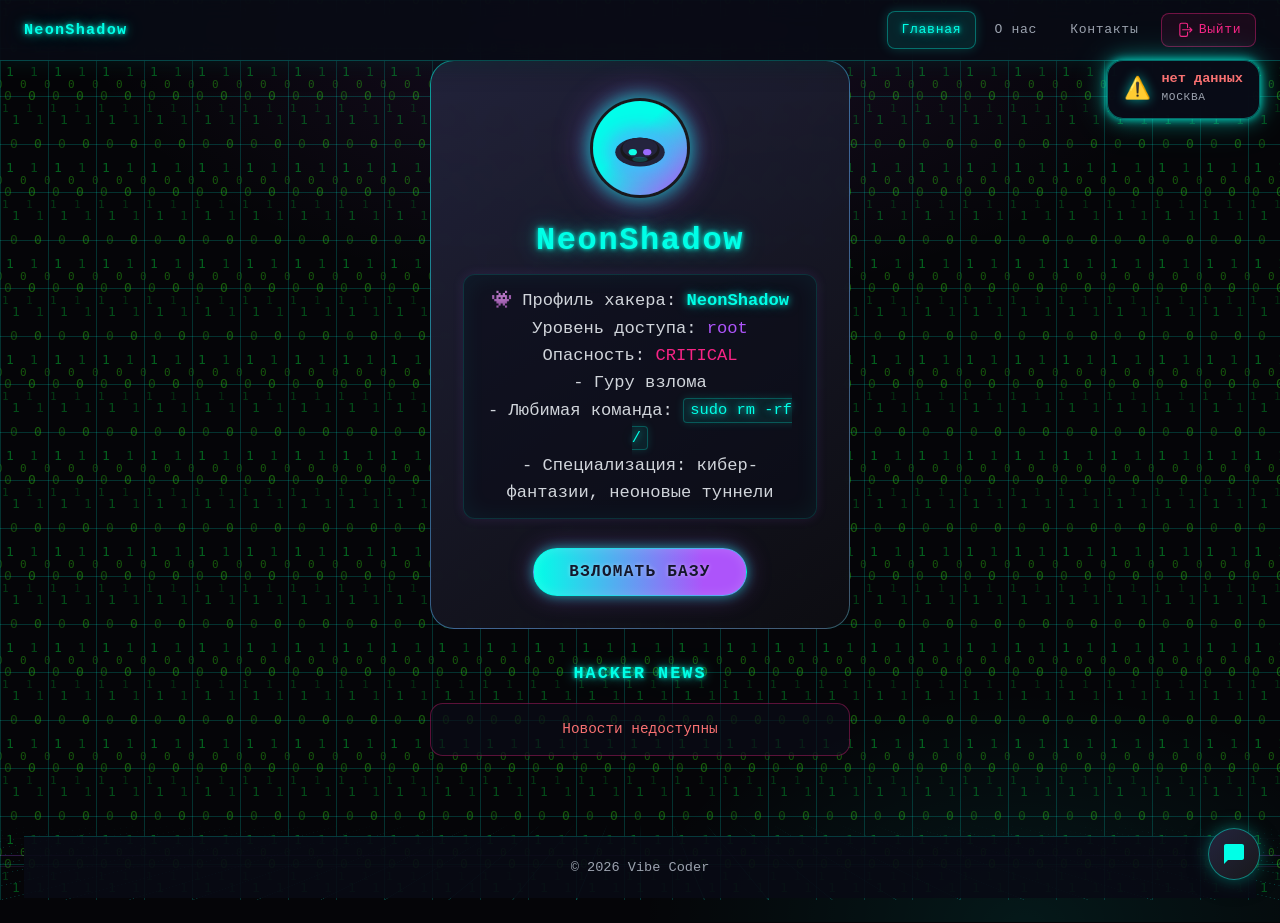
==== commit 8c9f91f9: "Добавил кнопку: стрелка наверх" ====
--- a/index.html
+++ b/index.html
@@ -9,7 +9,7 @@
   <link rel="icon" href="/favicon.svg" type="image/svg+xml">
   <link rel="stylesheet" href="css/style.css">
 </head>
-<body>
+<body class="page-home">
   <div class="cyber-grid" aria-hidden="true"></div>
   <div class="matrix-rain" aria-hidden="true"></div>
   <header class="site-header">
@@ -66,6 +66,26 @@
       <div class="news-feed__list" id="newsList"></div>
     </section>
   </main>
+  <footer class="site-footer">
+    <p class="site-footer__copy">© 2026 Vibe Coder</p>
+  </footer>
+  <button
+    type="button"
+    class="scroll-top scroll-top--hidden"
+    id="scrollTopBtn"
+    aria-label="Наверх"
+    hidden
+  >
+    <svg class="scroll-top__icon" viewBox="0 0 24 24" fill="none" aria-hidden="true">
+      <path
+        d="M12 19V5M12 5L6 11M12 5L18 11"
+        stroke="currentColor"
+        stroke-width="1.75"
+        stroke-linecap="round"
+        stroke-linejoin="round"
+      />
+    </svg>
+  </button>
   <div class="chat-widget" id="chatWidget">
     <button type="button" class="chat-toggle" id="chatToggle" aria-label="Открыть чат">
       <svg viewBox="0 0 24 24" width="24" height="24" aria-hidden="true">
@@ -103,5 +123,6 @@
   <script src="js/weather.js?v=widgets"></script>
   <script src="js/aliases.js?v=widgets"></script>
   <script src="js/news.js?v=news-cache"></script>
+  <script src="js/scroll-top.js"></script>
 </body>
 </html>
--- a/css/style.css
+++ b/css/style.css
@@ -654,9 +654,17 @@
 /* About & content pages */
 body.page-about,
 body.page-contact,
-body.page-login {
+body.page-login,
+body.page-home {
   display: block;
   padding-top: 3.75rem;
+}
+
+body.page-home main {
+  max-width: var(--card-width);
+  margin-left: auto;
+  margin-right: auto;
+  padding-bottom: 1rem;
 }
 
 .page-login__main {
@@ -873,6 +881,7 @@
 .site-footer {
   position: relative;
   z-index: 3;
+  width: 100%;
   margin-top: 2rem;
   padding: 1.25rem 1.5rem;
   background: rgba(8, 10, 20, 0.9);
@@ -881,6 +890,67 @@
   text-align: center;
   font-size: 0.85rem;
   font-family: "JetBrains Mono", "Fira Mono", monospace;
+  box-sizing: border-box;
+}
+
+.site-footer__copy {
+  margin: 0;
+}
+
+.scroll-top {
+  position: fixed;
+  bottom: 5.75rem;
+  right: 1.25rem;
+  z-index: 11;
+  display: flex;
+  align-items: center;
+  justify-content: center;
+  width: 2.75rem;
+  height: 2.75rem;
+  padding: 0;
+  border: 1px solid rgba(173, 84, 250, 0.45);
+  border-radius: 50%;
+  background: linear-gradient(135deg, #23243d 0%, #18181b 100%);
+  color: var(--neon-purple);
+  cursor: pointer;
+  box-shadow: 0 0 14px rgba(173, 84, 250, 0.35), 0 4px 18px rgba(0, 0, 0, 0.45);
+  transition:
+    opacity 0.2s ease,
+    visibility 0.2s ease,
+    transform 0.15s ease,
+    box-shadow 0.2s ease,
+    bottom 0.25s ease,
+    top 0.25s ease;
+}
+
+.scroll-top--above-chat {
+  z-index: 55;
+}
+
+.scroll-top__icon {
+  width: 1.35rem;
+  height: 1.35rem;
+}
+
+.scroll-top:hover {
+  color: var(--neon-cyan);
+  border-color: rgba(0, 255, 231, 0.5);
+  box-shadow: 0 0 18px rgba(0, 255, 231, 0.45), 0 4px 20px rgba(173, 84, 250, 0.25);
+  transform: translateY(-2px);
+}
+
+.scroll-top:active {
+  transform: translateY(0) scale(0.96);
+}
+
+.scroll-top--hidden {
+  opacity: 0;
+  visibility: hidden;
+  pointer-events: none;
+}
+
+.scroll-top[hidden] {
+  display: flex;
 }
 
 .weather-widget {
@@ -1289,6 +1359,13 @@
     bottom: 0.75rem;
     right: 0.75rem;
   }
+
+  .scroll-top {
+    bottom: 5.25rem;
+    right: 0.75rem;
+    width: 2.5rem;
+    height: 2.5rem;
+  }
 }
 
 @media (prefers-reduced-motion: reduce) {
